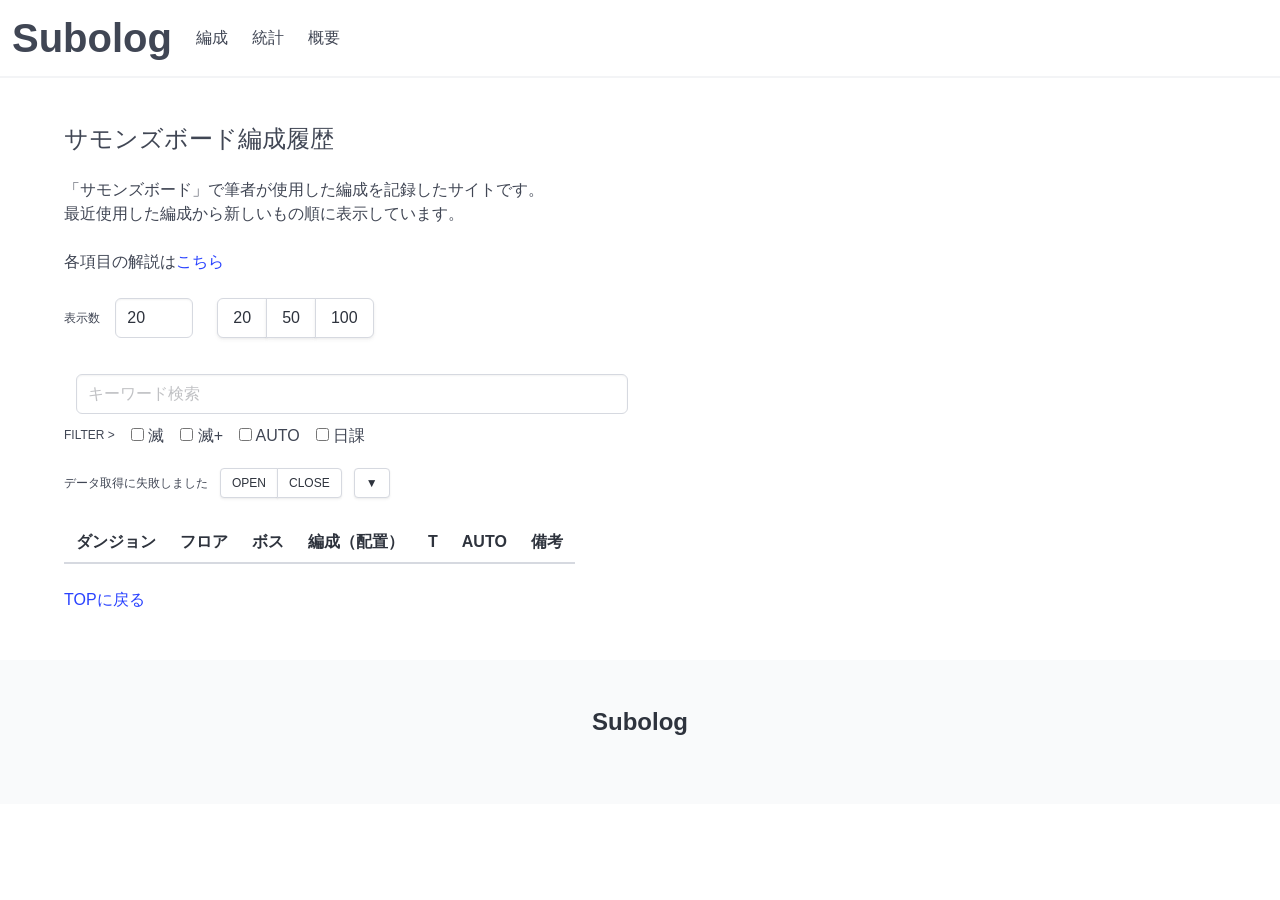
==== test/index.html @ 431d30bf "Add files via upload" ====
<!DOCTYPE html>
<html lang="ja">
<head>
  <meta charset="UTF-8">
  <meta name="viewport" content="width=device-width, initial-scale=1">

  <link rel="stylesheet" href="./reset.css">
  <link rel="stylesheet" href="./style.css">
  <link rel="stylesheet" href="./bulma.css">
  
  <title>編成&nbsp;&#45;&nbsp;Subolog</title>

  <!-- <script data-goatcounter="https://timewarp.goatcounter.com/count" async src="//gc.zgo.at/count.js"></script> -->
</head>

<body id="top">
  <header class="">
    <nav class="navbar has-shadow">
      <div class="navbar-brand">
        <h2 class="title is-2">
          <a class="navbar-item" href="./index.html">Subolog</a>
        </h2>
      </div>
      <div class="navbar-menu">
        <a class="navbar-item" href="./index.html" aria-current="page">編成</a>
        <a class="navbar-item" href="./statistics.html">統計</a>
        <a class="navbar-item" href="./about.html">概要</a>
        <!-- <li><a href="./dungeon.html">ダンジョン</a></li> -->
      </div>
    </nav>
  </header>

  <main class="section">
    <div class="container">
      <h4 class="subtitle is-4">サモンズボード編成履歴</h4>
      <p class="content">
        「サモンズボード」で筆者が使用した編成を記録したサイトです。<br>
        最近使用した編成から新しいもの順に表示しています。
      </p>
      <p class="content">
        各項目の解説は<a href="./index-info.html">こちら</a>
      </p>

      <div class="level">
        <div class="level-left">
          <div class="field is-grouped">
            <div class="level-item">
              <span class="content is-small">表示数&nbsp;</span>
            </div>
            <div class="level-item">
              <input type="number" id="count" min="1" max="100" step="1" value="20" required class="input">
            </div>
            <div class="level-item">
              <!-- <span class="content is-small">表示数変更</span> -->
            </div>
            <div class="level-item">
              <div class="field has-addons">
                <p class="control">
                  <button class="button" type="button" onclick="setNumber(20)">20</button>
                </p>
                <p class="control">
                  <button class="button" type="button" onclick="setNumber(50)">50</button>
                </p>
                <p class="control">
                  <button class="button" type="button" onclick="setNumber(100)">100</button>
                </p>
              </div>
            </div>
          </div>
        </div>
      </div>
      <div class="column is-half">
        <input type="search" id="keyword" placeholder="キーワード検索" class="input">
      </div>
      
      <div class="checkboxes">
        <span id="filter-label" class="content is-small">FILTER&nbsp;&gt;</span>
        <label class="checkbox">
          <input type="checkbox" id="filter-metsu" role="switch" />
          <span class="">滅</span>
        </label>
        <label class="checkbox">
          <input type="checkbox" id="filter-metsuplus" role="switch" />
          <span class="">滅+</span>
        </label>
        <label class="checkbox">
          <input type="checkbox" id="filter-auto" role="switch" />
          <span class="">AUTO</span>
        </label>
        <label class="checkbox">
          <input type="checkbox" id="filter-daily" role="switch" />
          <span class="">日課</span>
        </label>
      </div>
      
      <div class="level">
        <div class="field is-grouped">
          <div class="level-item">
            <span id="results-status" role="status" class="content is-small">読み込み中...</span>
          </div>
          <div class="level-item">
            <div class="field has-addons">
              <!-- <span id="details-label">編成</span> -->
              <p class="control">
                <button type="button" id="open-all" class="button is-small">OPEN</button>
              </p>
              <p class="control">
                <button type="button" id="close-all" class="button is-small">CLOSE</button>
              </p>
            </div>
          </div>
          <div class="level-item">
            <button type="button" id="toggleBtn" class="button is-small" onclick="toggleArrow()" aria-label="昇順に切り替え" title="昇順に切り替え">&#9660;</button>
          </div>
        </div>
      </div>

      <div class="content formation-table">
        <table class="table is-striped">
          <thead class="thead">
            <tr>
              <th>ダンジョン</th>
              <th>フロア</th>
              <th>ボス</th>
              <th>編成（配置）</th>
              <th>T</th>
              <th>AUTO</th>
              <th>備考</th>
            </tr>
          </thead>
          <tbody id="results"></tbody>
        </table>
      </div>
      <ul id="card-results" aria-label="編成一覧"></ul>

      <div class="content">
        <a class="" href="#top">TOPに戻る</a>
      </div>
    
    </div>
  </main>

  <footer class="footer" style="padding:3rem 1.5rem 3rem;">
    <div class="content has-text-centered">
      <h5 class="title is-4">Subolog</h4>
    </div>
  </footer>

  <script>
  const JSON_URL = './data.json';

  let allData = [];
  let metsuOnly = false;
  let metsuplusOnly = false;
  let autoOnly = false;
  let dailyOnly = false;
  let descending = true;

  // 表示する列名
  const columnNames = [
    'ダンジョン',
    'フロア',
    'ボス',
    'モンスター（配置）',
    'TURN',
    'AUTO',
    'MISSION'
  ];

  const keyword = document.getElementById('keyword');
  const results = document.getElementById('results');
  const cardResults = document.getElementById('card-results');
  const count = document.getElementById('count');
  const resultsStatus = document.getElementById('results-status');
  const filterMetsu = document.getElementById('filter-metsu');
  const filterMetsuplus = document.getElementById('filter-metsuplus');
  const filterAuto = document.getElementById('filter-auto');
  const filterDaily = document.getElementById('filter-daily');

  // JSONデータを取得
  async function loadData() {
    try {
      const response = await fetch(JSON_URL, {
        cache: 'no-store'
      });

      if (!response.ok) {
        throw new Error('JSON取得エラー');
      }

      allData = await response.json();

      render();

    } catch (error) {
      console.error(error);
      resultsStatus.textContent = 'データ取得に失敗しました';
    }
  }

  function createCardField(label, value, className = '') {
    const field = document.createElement('div');
    field.className = `formation-card-field ${className}`.trim();
    const heading = document.createElement('span');
    heading.className = 'formation-card-label';
    heading.textContent = label;
    const content = document.createElement('div');
    content.className = 'formation-card-value';
    if (value instanceof Node) {
      content.appendChild(value);
    } else {
      content.textContent = String(value ?? '').trim() || '—';
    }
    field.append(heading, content);
    return field;
  }

  // 検索・テーブルとカードの表示
  function render() {
    if (!count.checkValidity()) return;
    const displayCount = count.valueAsNumber;
    const q = keyword.value.trim().toLowerCase();

    const matched = allData.filter(row => {
      const rowValues = Object.values(row);
      const isMetsu = String(row['フロア'] ?? '').includes('滅】');
      const isMetsuplus = String(row['フロア'] ?? '').includes('滅+');
      // Auto列は表示時と同じくJSONの9番目（0始まり）を参照
      const hasAuto = String(rowValues[10] ?? '').trim() !== '';
      const isDaily = String(row['日課'] ?? '').trim() === '〇';
      const matchesKeyword = q === '' || rowValues.some(value =>
        String(value ?? '').toLowerCase().includes(q)
      );
      const matchesMetsu = (!metsuOnly && !metsuplusOnly) || (metsuOnly && isMetsu) || (metsuplusOnly && isMetsuplus);
      return matchesMetsu && (!autoOnly || hasAuto) && (!dailyOnly || isDaily) && matchesKeyword;
    });

    // 検索・絞り込み後の末尾から指定件数を表示
    const filtered = matched.slice(-displayCount);
    if (descending) filtered.reverse();

    resultsStatus.textContent = `${filtered.length}件表示（${matched.length}件のうち）`;

    results.replaceChildren();
    cardResults.replaceChildren();

    filtered.forEach((row, rowIndex) => {
      const tr = document.createElement('tr');

      // JSONの1、2、3、４、8、9、10番目を左から順に表示
      const rowValues = Object.values(row);
      const values = [1, 2, 3, 4, 9, 10, 11].map(index => rowValues[index]);
      const positions = String(rowValues[8] ?? '').split('');
      const formatMember = columnIndex => {
        const member = rowValues[columnIndex] ?? '';
        const position = positions[columnIndex - 4];
        return position === undefined ? String(member) : `${member} (${position})`;
      };

      const createMembers = () => {
        const details = document.createElement('details');
        const summary = document.createElement('summary');
        const content = document.createElement('div');

        summary.textContent = '\u265A\u00a0' + formatMember(4);

        [5, 6, 7].forEach(columnIndex => {
          const line = document.createElement('div');
          line.textContent = formatMember(columnIndex);
          content.appendChild(line);
        });

        details.appendChild(summary);
        details.appendChild(content);
        return details;
      };

      values.forEach((value, index) => {
        const td = document.createElement('td');

        // 左から4番目（番号は0始まり）
        if (index === 3) {
          td.appendChild(createMembers());
        } else if (index === 6) {
          td.textContent = "詳細"
        } else {
          td.textContent = value ?? '';
        }

        tr.appendChild(td);
      });

      results.appendChild(tr);

      const card = document.createElement('li');
      card.className = 'formation-card';
      const heading = document.createElement('div');
      heading.className = 'formation-card-heading';
      heading.append(
        createCardField('ダンジョン', values[0]),
        createCardField('フロア', values[1])
      );
      const metadata = document.createElement('div');
      metadata.className = 'formation-card-meta';
      const turnValue = String(values[4] ?? '').trim();
      metadata.append(
        createCardField('T', turnValue ? `${turnValue}ターン` : '—'),
        createCardField('AUTO', values[5]),
        createCardField('備考', values[6] ?? '—')
      );
      card.append(
        heading,
        createCardField('ボス', values[2]),
        createCardField('編成（配置）', createMembers()),
        metadata
      );
      cardResults.appendChild(card);
    });
  }

  function setNumber(num) {
    document.getElementById("count").value = num;
    render();
  }

  function toggleArrow() {
    const btn = document.getElementById("toggleBtn");

    descending = !descending;
    btn.textContent = descending ? "▼" : "▲";
    const label = descending ? '昇順に切り替え' : '降順に切り替え';
    btn.setAttribute('aria-label', label);
    btn.title = label;
    render();
  }

  keyword.addEventListener('input', render);
  count.addEventListener('input', render);

  filterMetsu.addEventListener('change', () => {
    metsuOnly = filterMetsu.checked;
    render();
  });

  filterMetsuplus.addEventListener('change', () => {
    metsuplusOnly = filterMetsuplus.checked;
    render();
  });

  filterAuto.addEventListener('change', () => {
    autoOnly = filterAuto.checked;
    render();
  });

  filterDaily.addEventListener('change', () => {
    dailyOnly = filterDaily.checked;
    render();
  });

  document.getElementById('open-all').addEventListener('click', () => {
    document.querySelectorAll('#results details, #card-results details').forEach(details => {
      details.open = true;
    });
  });

  document.getElementById('close-all').addEventListener('click', () => {
    document.querySelectorAll('#results details, #card-results details').forEach(details => {
      details.open = false;
    });
  });

  loadData();
  </script>

</body>
</html>
---- test/style.css ----
html {
  /* scroll-padding-top: 0px; */
  scroll-behavior: smooth;
}

#card-results {
  display: none;
}

@media screen and (max-width: 768px) {
  .formation-table {
    display: none;
  }

  #card-results {
    display: grid;
    gap: 1rem;
    padding: 0;
    list-style: none;
  }

  .formation-card {
    padding: 1rem;
    border: 1px solid #ccc;
    border-radius: 0.5rem;
  }

  .formation-card-field + .formation-card-field,
  .formation-card-heading + .formation-card-field,
  .formation-card-meta {
    margin-top: 0.75rem;
  }

  .formation-card-label {
    display: block;
    font-size: 0.8rem;
  }
}
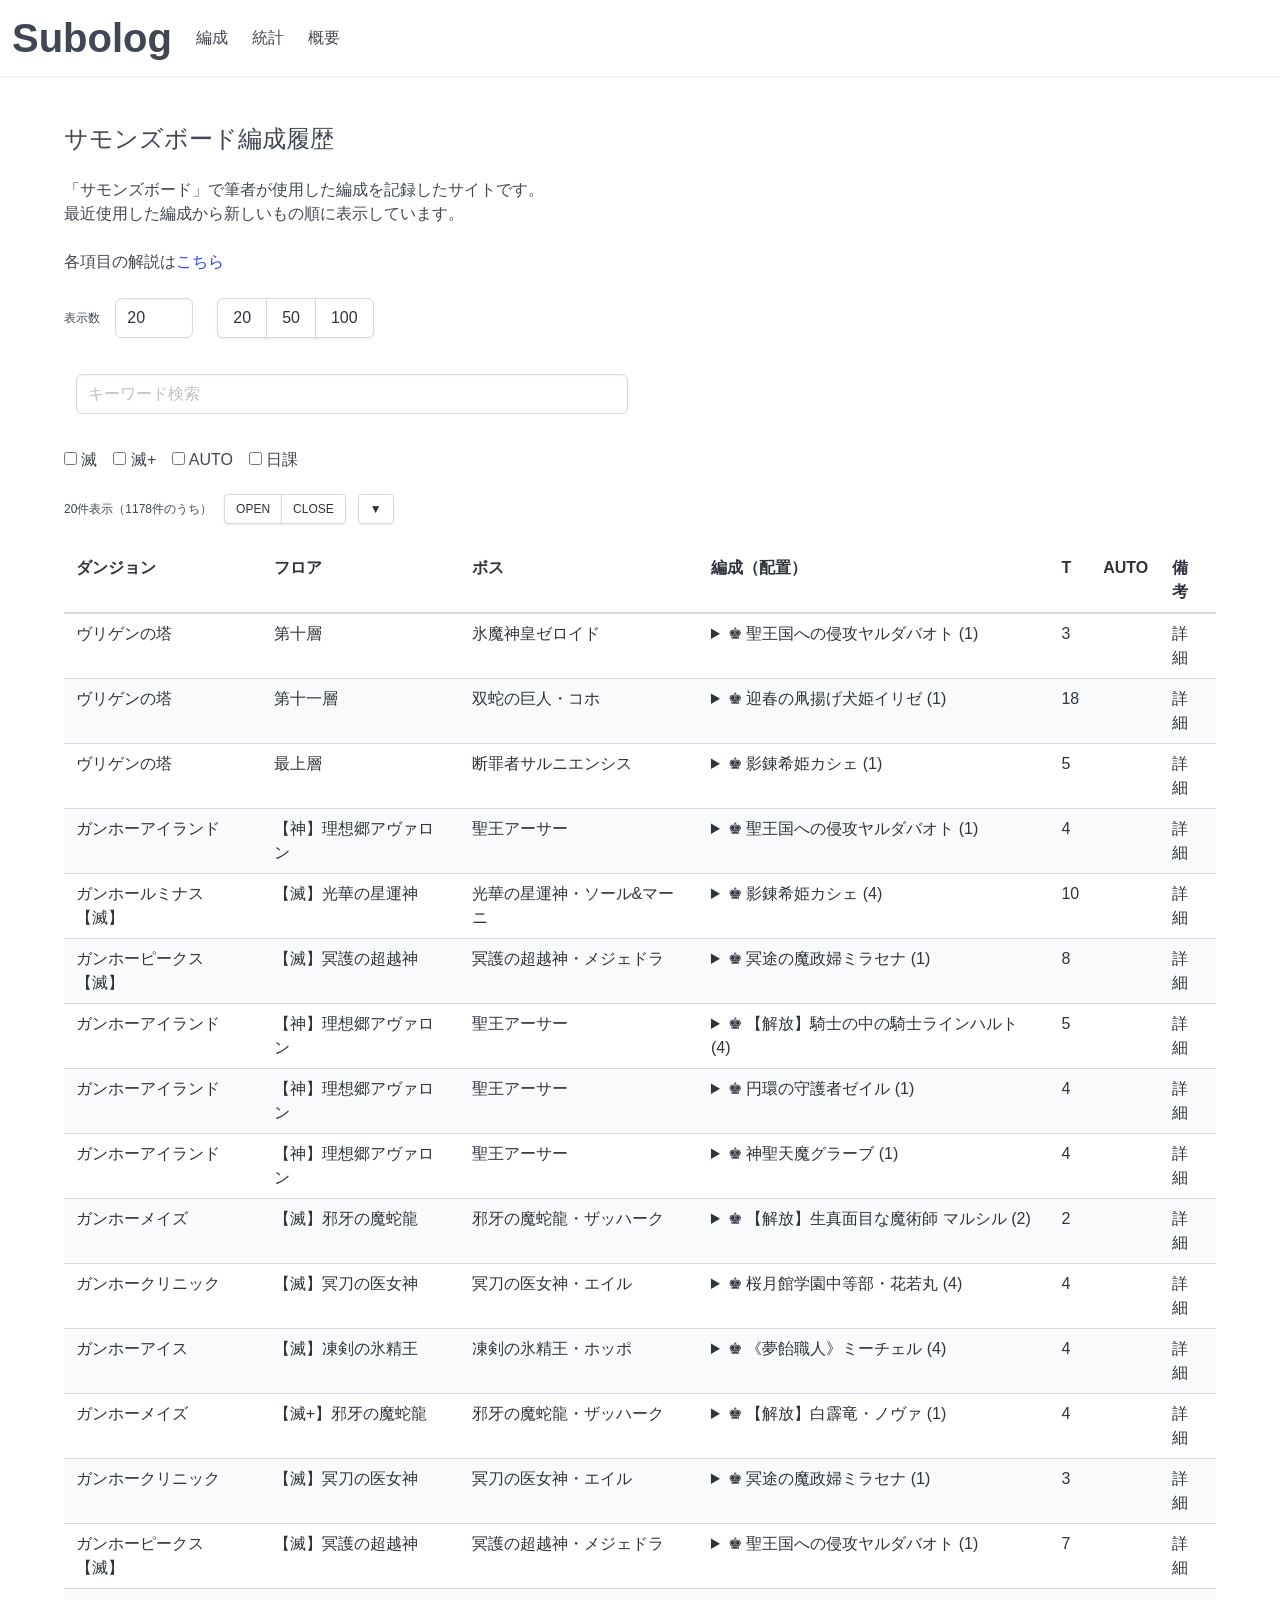
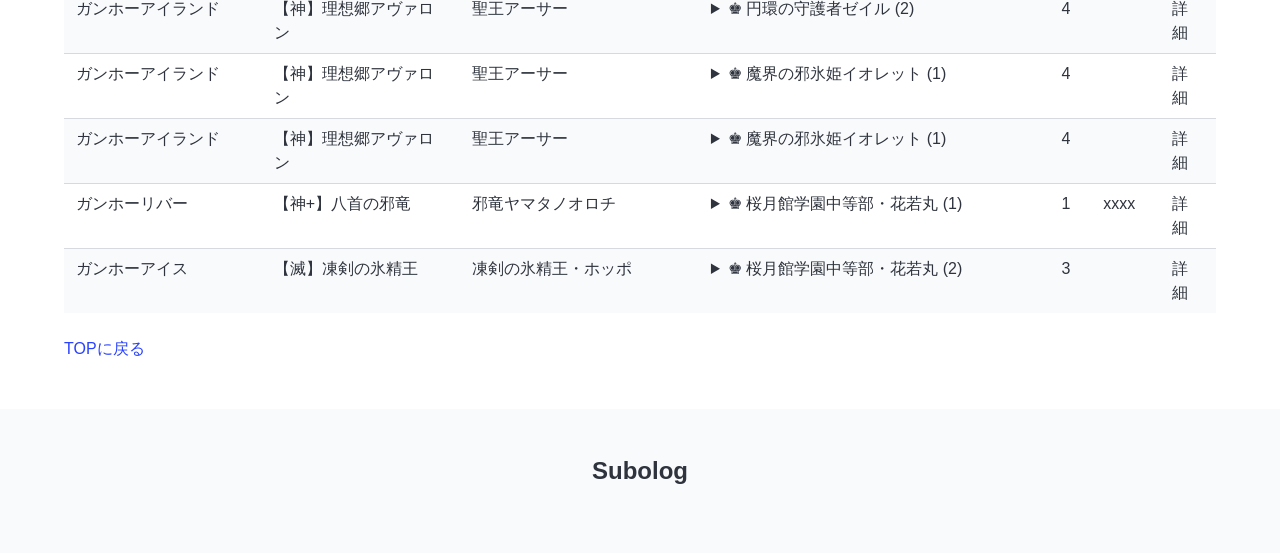
==== commit c571bc3c: "Add files via upload" ====
--- a/test/index.html
+++ b/test/index.html
@@ -43,39 +43,37 @@
       </p>
 
       <div class="level">
-        <div class="level-left">
-          <div class="field is-grouped">
-            <div class="level-item">
-              <span class="content is-small">表示数&nbsp;</span>
+        <div class="field is-grouped">
+          <div class="level-item">
+            <span class="content is-small">表示数&nbsp;</span>
+          </div>
+          <div class="level-item">
+            <input type="number" id="count" min="1" max="100" step="1" value="20" required class="input">
+          </div>
+          <div class="level-item">
+            <!-- <span class="content is-small">表示数変更</span> -->
+          </div>
+          <div class="level-item">
+            <div class="field has-addons">
+              <p class="control">
+                <button class="button" type="button" onclick="setNumber(20)">20</button>
+              </p>
+              <p class="control">
+                <button class="button" type="button" onclick="setNumber(50)">50</button>
+              </p>
+              <p class="control">
+                <button class="button" type="button" onclick="setNumber(100)">100</button>
+              </p>
             </div>
-            <div class="level-item">
-              <input type="number" id="count" min="1" max="100" step="1" value="20" required class="input">
-            </div>
-            <div class="level-item">
-              <!-- <span class="content is-small">表示数変更</span> -->
-            </div>
-            <div class="level-item">
-              <div class="field has-addons">
-                <p class="control">
-                  <button class="button" type="button" onclick="setNumber(20)">20</button>
-                </p>
-                <p class="control">
-                  <button class="button" type="button" onclick="setNumber(50)">50</button>
-                </p>
-                <p class="control">
-                  <button class="button" type="button" onclick="setNumber(100)">100</button>
-                </p>
-              </div>
-            </div>
           </div>
         </div>
       </div>
-      <div class="column is-half">
+      <div class="column is-half content">
         <input type="search" id="keyword" placeholder="キーワード検索" class="input">
       </div>
       
-      <div class="checkboxes">
-        <span id="filter-label" class="content is-small">FILTER&nbsp;&gt;</span>
+      <div class="checkboxes content">
+        <!-- <span id="filter-label" class="content is-small">FILTER</span> -->
         <label class="checkbox">
           <input type="checkbox" id="filter-metsu" role="switch" />
           <span class="">滅</span>
@@ -116,7 +114,7 @@
         </div>
       </div>
 
-      <div class="content formation-table">
+      <div class="content formation-table is-hidden-mobile">
         <table class="table is-striped">
           <thead class="thead">
             <tr>
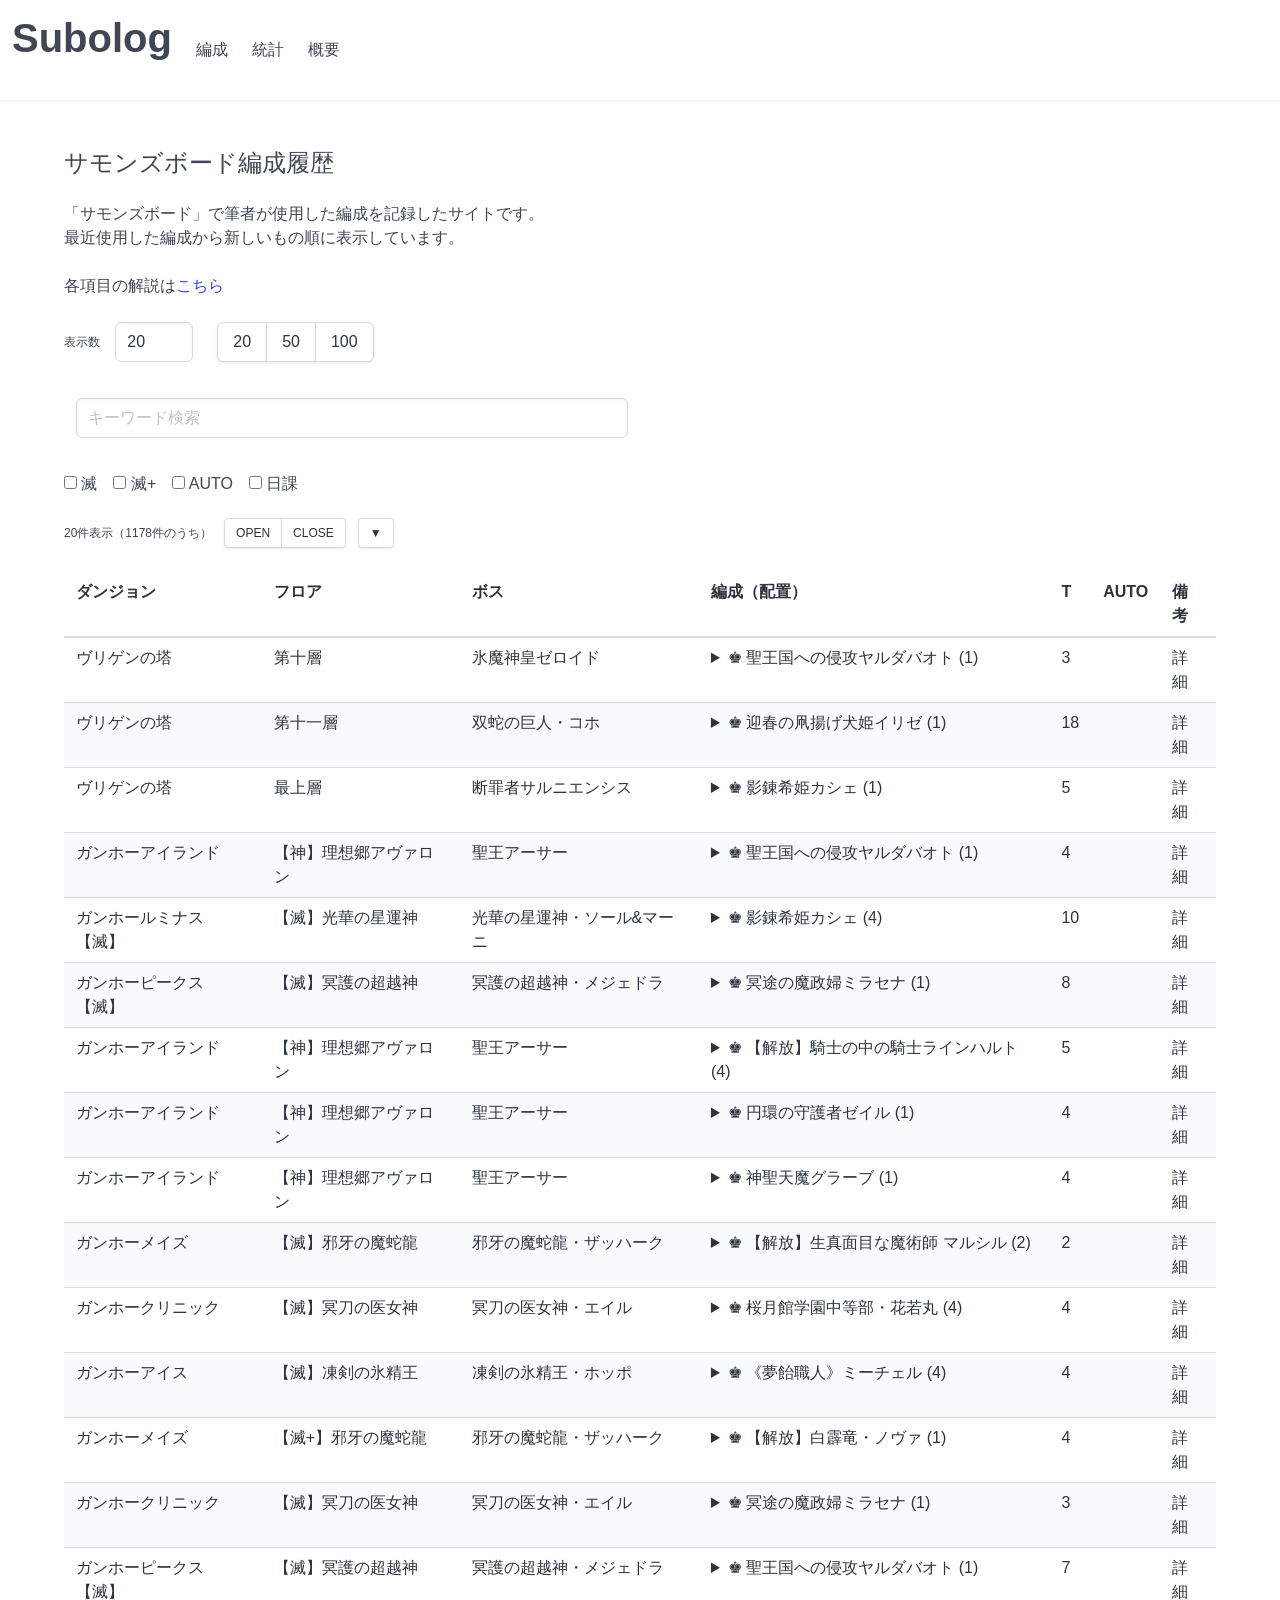
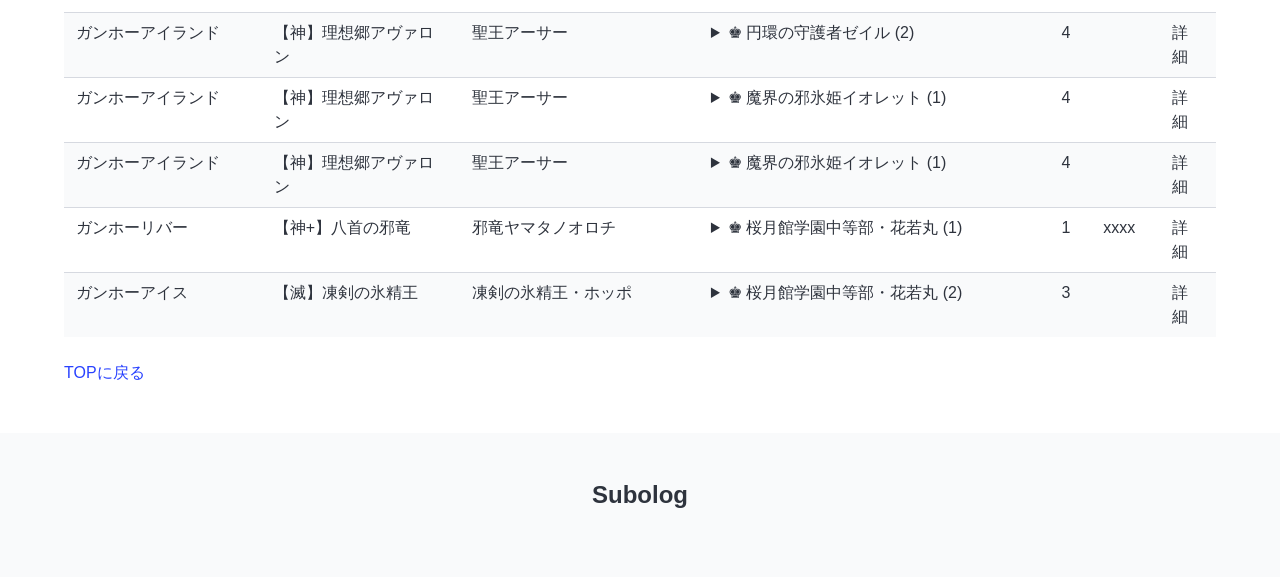
==== commit 12e78986: "Add files via upload" ====
--- a/test/index.html
+++ b/test/index.html
@@ -21,8 +21,14 @@
         <h2 class="title is-2">
           <a class="navbar-item" href="./index.html">Subolog</a>
         </h2>
-      </div>
-      <div class="navbar-menu">
+        <button type="button" class="navbar-burger" aria-label="メニュー" aria-expanded="false" aria-controls="site-navbar-menu">
+          <span aria-hidden="true"></span>
+          <span aria-hidden="true"></span>
+          <span aria-hidden="true"></span>
+          <span aria-hidden="true"></span>
+        </button>
+      </div>
+      <div id="site-navbar-menu" class="navbar-menu">
         <a class="navbar-item" href="./index.html" aria-current="page">編成</a>
         <a class="navbar-item" href="./statistics.html">統計</a>
         <a class="navbar-item" href="./about.html">概要</a>
@@ -199,18 +205,16 @@
 
   function createCardField(label, value, className = '') {
     const field = document.createElement('div');
-    field.className = `formation-card-field ${className}`.trim();
+    field.className = className;
     const heading = document.createElement('span');
-    heading.className = 'formation-card-label';
+    heading.className = 'is-sr-only';
     heading.textContent = label;
-    const content = document.createElement('div');
-    content.className = 'formation-card-value';
+    field.appendChild(heading);
     if (value instanceof Node) {
-      content.appendChild(value);
+      field.appendChild(value);
     } else {
-      content.textContent = String(value ?? '').trim() || '—';
+      field.appendChild(document.createTextNode(String(value ?? '').trim() || '—'));
     }
-    field.append(heading, content);
     return field;
   }
 
@@ -291,29 +295,59 @@
 
       results.appendChild(tr);
 
-      const card = document.createElement('li');
-      card.className = 'formation-card';
-      const heading = document.createElement('div');
-      heading.className = 'formation-card-heading';
-      heading.append(
-        createCardField('ダンジョン', values[0]),
-        createCardField('フロア', values[1])
+      const cardItem = document.createElement('li');
+      const card = document.createElement('div');
+      card.className = 'card';
+      const header = document.createElement('header');
+      header.className = 'card-header';
+      const headerItems = document.createElement('div');
+      headerItems.className = 'is-flex is-align-items-center p-3';
+      headerItems.append(
+        createCardField('ダンジョン', values[0], 'mr-3'),
+        createCardField('フロア', values[1], 'mr-3')
       );
-      const metadata = document.createElement('div');
-      metadata.className = 'formation-card-meta';
+      header.appendChild(headerItems);
+
+      const content = document.createElement('div');
+      content.className = 'card-content';
+      content.append(
+        createCardField('ボス', values[2]),
+        createCardField('編成（配置）', createMembers())
+      );
+
+      const footer = document.createElement('footer');
+      footer.className = 'card-footer';
       const turnValue = String(values[4] ?? '').trim();
-      metadata.append(
-        createCardField('T', turnValue ? `${turnValue}ターン` : '—'),
-        createCardField('AUTO', values[5]),
-        createCardField('備考', values[6] ?? '—')
+      const note = String(values[6] ?? '').trim();
+      let noteValue = '—';
+      if (note) {
+        const button = document.createElement('button');
+        button.type = 'button';
+        button.className = 'button is-small';
+        button.textContent = '詳細';
+        button.setAttribute('aria-expanded', 'false');
+        button.setAttribute('aria-controls', `formation-note-${rowIndex}`);
+        noteValue = button;
+
+        const noteContent = document.createElement('div');
+        noteContent.id = `formation-note-${rowIndex}`;
+        noteContent.className = 'formation-card-note';
+        noteContent.textContent = note;
+        noteContent.hidden = true;
+        content.appendChild(noteContent);
+        button.addEventListener('click', () => {
+          noteContent.hidden = !noteContent.hidden;
+          button.setAttribute('aria-expanded', String(!noteContent.hidden));
+        });
+      }
+      footer.append(
+        createCardField('T', turnValue ? `${turnValue}ターン` : '—', 'card-footer-item'),
+        createCardField('AUTO', values[5], 'card-footer-item'),
+        createCardField('備考', noteValue, 'card-footer-item')
       );
-      card.append(
-        heading,
-        createCardField('ボス', values[2]),
-        createCardField('編成（配置）', createMembers()),
-        metadata
-      );
-      cardResults.appendChild(card);
+      card.append(header, content, footer);
+      cardItem.appendChild(card);
+      cardResults.appendChild(cardItem);
     });
   }
 
@@ -368,6 +402,14 @@
     });
   });
 
+  const navbarBurger = document.querySelector('.navbar-burger');
+  const navbarMenu = document.getElementById('site-navbar-menu');
+  navbarBurger.addEventListener('click', () => {
+    const isOpen = navbarBurger.classList.toggle('is-active');
+    navbarMenu.classList.toggle('is-active', isOpen);
+    navbarBurger.setAttribute('aria-expanded', String(isOpen));
+  });
+
   loadData();
   </script>
 
--- a/test/style.css
+++ b/test/style.css
@@ -8,10 +8,6 @@
 }
 
 @media screen and (max-width: 768px) {
-  .formation-table {
-    display: none;
-  }
-
   #card-results {
     display: grid;
     gap: 1rem;
@@ -19,20 +15,19 @@
     list-style: none;
   }
 
-  .formation-card {
-    padding: 1rem;
-    border: 1px solid #ccc;
-    border-radius: 0.5rem;
+  #card-results .card-header > div,
+  #card-results .card-header .mr-3,
+  #card-results .card-footer-item {
+    min-width: 0;
+    overflow-wrap: anywhere;
   }
 
-  .formation-card-field + .formation-card-field,
-  .formation-card-heading + .formation-card-field,
-  .formation-card-meta {
+  #card-results .card-content > div + div,
+  .formation-card-note {
     margin-top: 0.75rem;
   }
 
-  .formation-card-label {
-    display: block;
-    font-size: 0.8rem;
+  .formation-card-note {
+    white-space: pre-wrap;
   }
 }
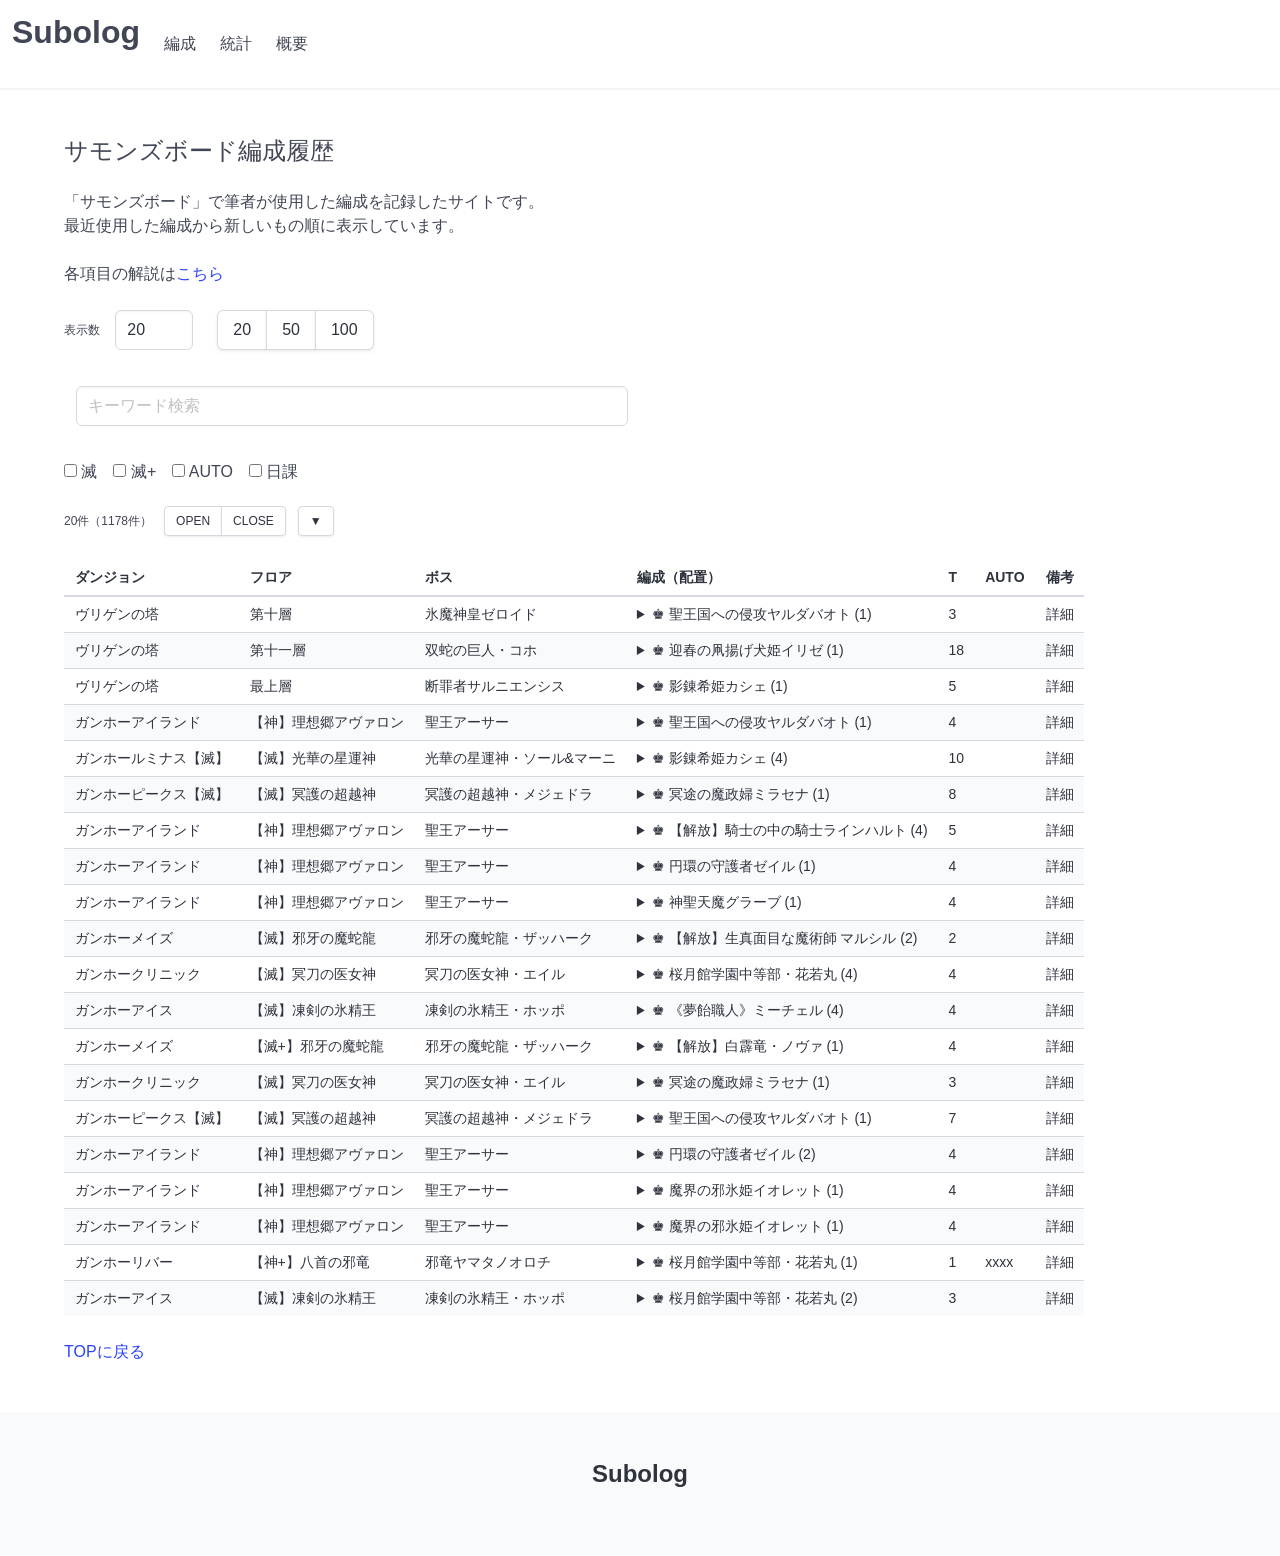
==== commit 568e8557: "Add files via upload" ====
--- a/test/index.html
+++ b/test/index.html
@@ -10,6 +10,11 @@
   <link rel="stylesheet" href="./bulma.css">
   
   <title>編成&nbsp;&#45;&nbsp;Subolog</title>
+  <style>
+    table {
+      font-size: 0.875rem;
+    }
+  </style>
 
   <!-- <script data-goatcounter="https://timewarp.goatcounter.com/count" async src="//gc.zgo.at/count.js"></script> -->
 </head>
@@ -18,9 +23,9 @@
   <header class="">
     <nav class="navbar has-shadow">
       <div class="navbar-brand">
-        <h2 class="title is-2">
+        <h3 class="title is-3">
           <a class="navbar-item" href="./index.html">Subolog</a>
-        </h2>
+        </h3>
         <button type="button" class="navbar-burger" aria-label="メニュー" aria-expanded="false" aria-controls="site-navbar-menu">
           <span aria-hidden="true"></span>
           <span aria-hidden="true"></span>
@@ -242,7 +247,7 @@
     const filtered = matched.slice(-displayCount);
     if (descending) filtered.reverse();
 
-    resultsStatus.textContent = `${filtered.length}件表示（${matched.length}件のうち）`;
+    resultsStatus.textContent = `${filtered.length}件（${matched.length}件）`;
 
     results.replaceChildren();
     cardResults.replaceChildren();
@@ -298,20 +303,23 @@
       const cardItem = document.createElement('li');
       const card = document.createElement('div');
       card.className = 'card';
+      card.style.fontSize = '0.875rem';
       const header = document.createElement('header');
       header.className = 'card-header';
       const headerItems = document.createElement('div');
-      headerItems.className = 'is-flex is-align-items-center p-3';
-      headerItems.append(
-        createCardField('ダンジョン', values[0], 'mr-3'),
-        createCardField('フロア', values[1], 'mr-3')
+      headerItems.className = 'card-header-items';
+      const headerFirstRow = document.createElement('div');
+      headerFirstRow.className = 'card-header-first-row';
+      headerFirstRow.append(
+        createCardField('ダンジョン', values[0]),
+        createCardField('フロア', values[1])
       );
+      headerItems.append(headerFirstRow, createCardField('ボス', values[2]));
       header.appendChild(headerItems);
 
       const content = document.createElement('div');
       content.className = 'card-content';
       content.append(
-        createCardField('ボス', values[2]),
         createCardField('編成（配置）', createMembers())
       );
 
--- a/test/style.css
+++ b/test/style.css
@@ -13,6 +13,24 @@
     gap: 1rem;
     padding: 0;
     list-style: none;
+  }
+
+  #card-results .card-header-items {
+    display: grid;
+    gap: 0.25rem;
+    min-width: 0;
+    padding: 0.75rem 1rem;
+  }
+
+  #card-results .card-header-first-row {
+    display: flex;
+    gap: 1rem;
+    min-width: 0;
+  }
+
+  #card-results .card-header-items > div:last-child {
+    white-space: nowrap;
+    overflow-x: auto;
   }
 
   #card-results .card-header > div,
